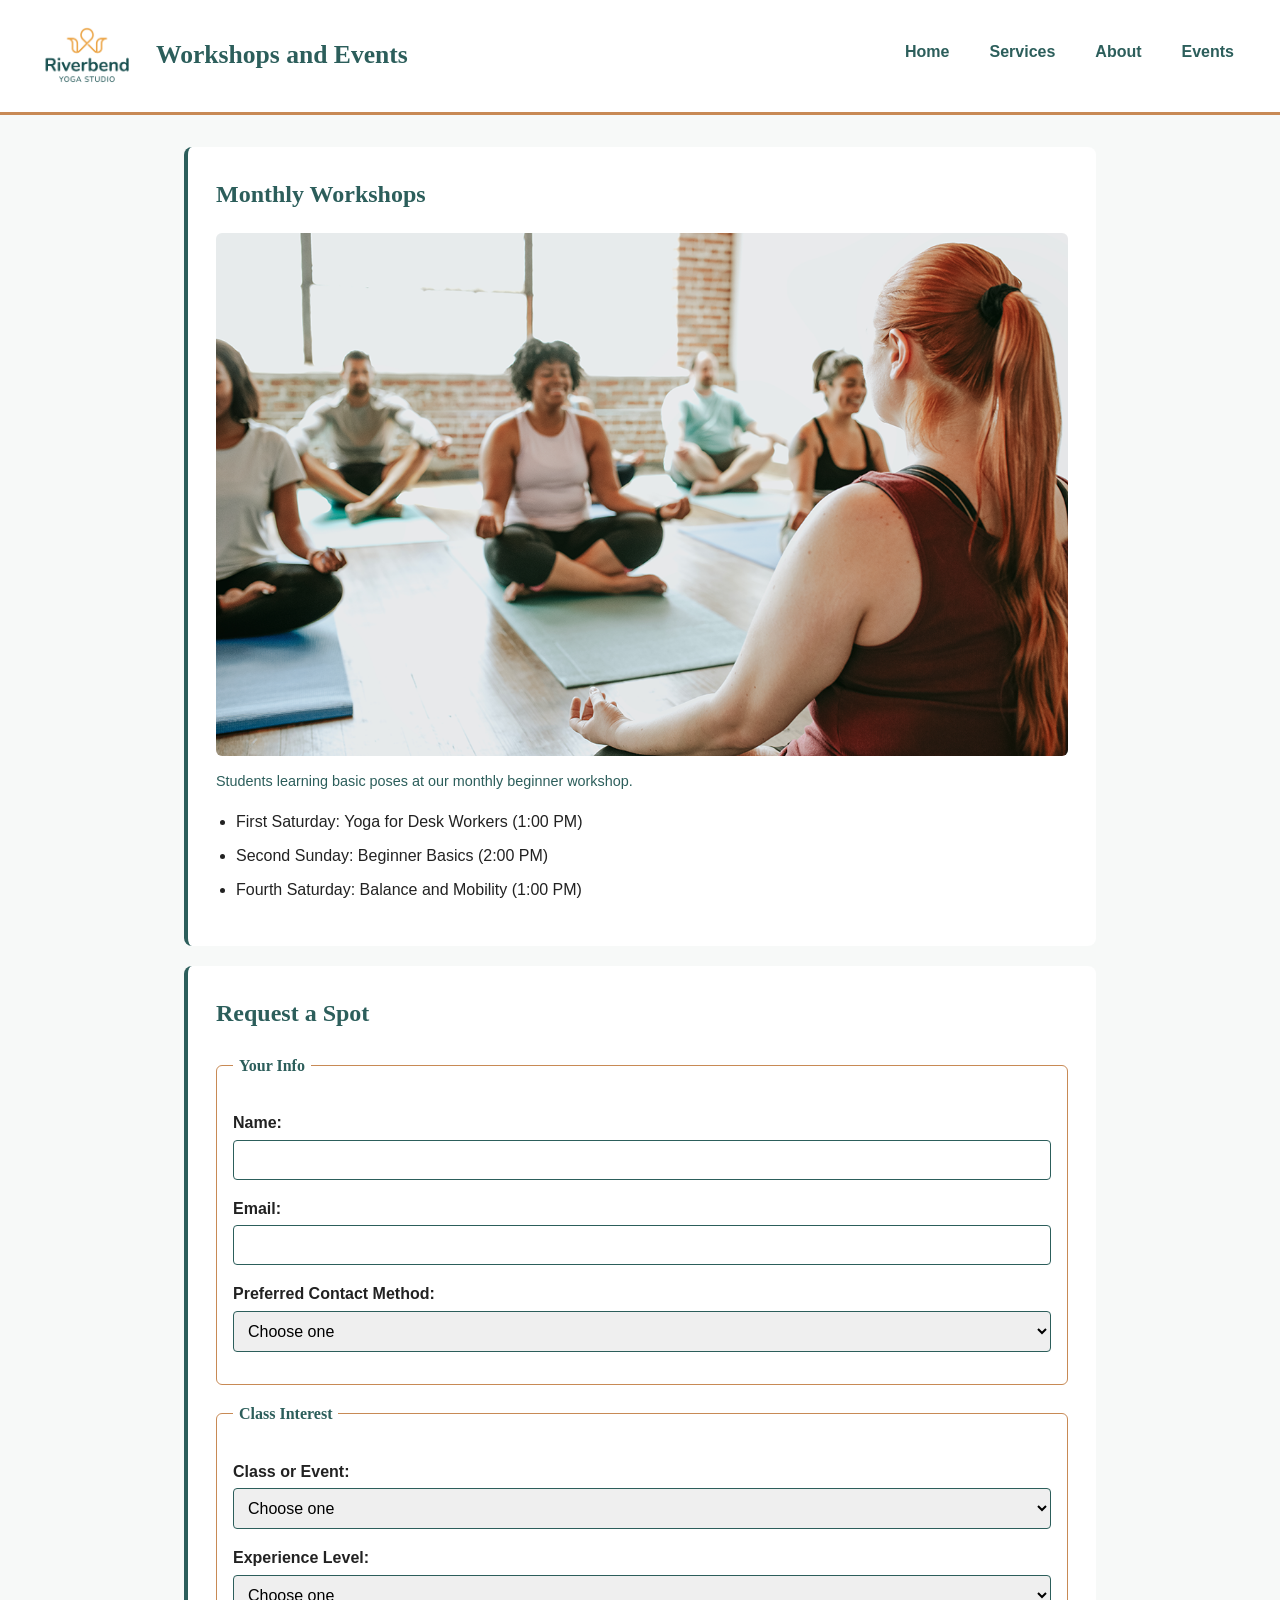
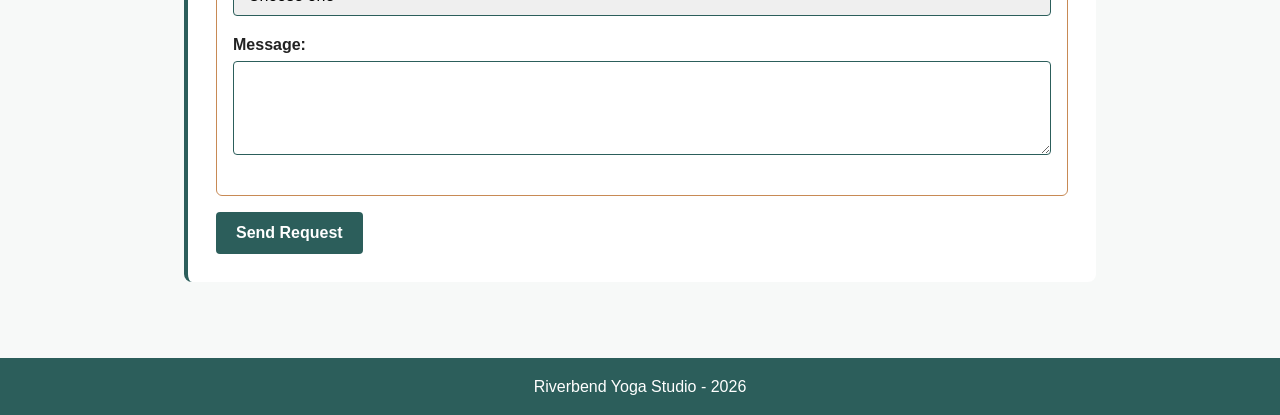
==== events.html @ 712cecc1 "Add files via upload" ====
<!DOCTYPE html>
<html lang="en">
<head>
  <meta charset="UTF-8">
  <meta name="viewport" content="width=device-width, initial-scale=1.0">
  <title>Riverbend Yoga Studio - Events</title>
  <link rel="stylesheet" href="styles.css">
</head>
<body>
  <header>
    <div class="brand">
      <img src="yoga-logo_c.png" alt="Riverbend Yoga Studio logo" class="logo">
      <h1>Workshops and Events</h1>
    </div>
    <nav>
      <ul>
        <li><a href="index.html">Home</a></li>
        <li><a href="services.html">Services</a></li>
        <li><a href="about.html">About</a></li>
        <li><a href="events.html">Events</a></li>
      </ul>
    </nav>
  </header>

  <main>
    <section>
      <h2>Monthly Workshops</h2>
      <figure>
        <img src="yoga-workshop_c.png" alt="Group of students sitting on yoga mats in a circle during a workshop">
        <figcaption>Students learning basic poses at our monthly beginner workshop.</figcaption>
      </figure>
      <ul>
        <li>First Saturday: Yoga for Desk Workers (1:00 PM)</li>
        <li>Second Sunday: Beginner Basics (2:00 PM)</li>
        <li>Fourth Saturday: Balance and Mobility (1:00 PM)</li>
      </ul>
    </section>

    <section>
      <h2>Request a Spot</h2>
      <form action="#" method="post">
        <fieldset>
          <legend>Your Info</legend>
          <p>
            <label for="name">Name:</label>
            <input type="text" id="name" name="name" required>
          </p>
          <p>
            <label for="email">Email:</label>
            <input type="email" id="email" name="email" required>
          </p>
          <p>
            <label for="contact">Preferred Contact Method:</label>
            <select id="contact" name="contact" required>
              <option value="">Choose one</option>
              <option value="email">Email</option>
              <option value="phone">Phone</option>
              <option value="text">Text</option>
            </select>
          </p>
        </fieldset>

        <fieldset>
          <legend>Class Interest</legend>
          <p>
            <label for="interest">Class or Event:</label>
            <select id="interest" name="interest" required>
              <option value="">Choose one</option>
              <option value="gentle">Gentle Yoga</option>
              <option value="vinyasa">Vinyasa</option>
              <option value="restorative">Restorative Yoga</option>
              <option value="private">Private Session</option>
              <option value="workshop">Monthly Workshop</option>
            </select>
          </p>
          <p>
            <label for="level">Experience Level:</label>
            <select id="level" name="level" required>
              <option value="">Choose one</option>
              <option value="beginner">Beginner</option>
              <option value="some">Some Experience</option>
              <option value="regular">Regular Student</option>
            </select>
          </p>
          <p>
            <label for="message">Message:</label>
            <textarea id="message" name="message" rows="4" cols="35" required></textarea>
          </p>
        </fieldset>

        <button type="submit">Send Request</button>
      </form>
    </section>
  </main>

  <footer>
    <p>Riverbend Yoga Studio - 2026</p>
  </footer>
</body>
</html>
---- styles.css ----
* {
  box-sizing: border-box;
}

body {
  margin: 0;
  font-family: Arial, sans-serif;
  line-height: 1.6;
  color: #222222;
  background-color: #f7f9f8;
}

h1, h2, h3 {
  font-family: Georgia, serif;
  color: #2c5e5b;
  margin-top: 0;
}

img {
  max-width: 100%;
  height: auto;
  display: block;
  border-radius: 6px;
}

/* Header and Navigation (Mobile-First) */
header {
  background-color: #ffffff;
  border-bottom: 3px solid #c88a55;
  padding: 16px;
  display: flex;
  flex-direction: column;
  align-items: center;
  text-align: center;
  gap: 12px;
}

.brand {
  display: flex;
  flex-direction: column;
  align-items: center;
  gap: 8px;
}

.logo {
  width: 110px;
}

header h1 {
  font-size: 1.6rem;
  margin: 0;
}

nav ul {
  list-style: none;
  margin: 0;
  padding: 0;
  display: flex;
  flex-direction: column;
  gap: 8px;
}

nav a {
  display: block;
  padding: 8px 14px;
  text-decoration: none;
  color: #2c5e5b;
  font-weight: bold;
  border-radius: 4px;
}

nav a:hover,
nav a:focus {
  background-color: #2c5e5b;
  color: #ffffff;
}

/* Main Content */
main {
  max-width: 960px;
  margin: 0 auto;
  padding: 20px 16px;
}

section {
  background-color: #ffffff;
  padding: 20px;
  margin-bottom: 20px;
  border-radius: 8px;
  border-left: 4px solid #2c5e5b;
}

section img {
  margin: 14px 0;
}

ul {
  padding-left: 20px;
}

li {
  margin-bottom: 8px;
}

/* Flex Card Layouts (Mobile-First Stacked) */
.card-group {
  display: flex;
  flex-direction: column;
  gap: 16px;
}

.card {
  background-color: #f7f9f8;
  padding: 16px;
  border-radius: 6px;
  border-top: 3px solid #c88a55;
}

/* Media Elements */
figure {
  margin: 0 0 16px 0;
}

figcaption {
  font-size: 0.9rem;
  color: #2c5e5b;
  margin-top: 8px;
}

audio {
  width: 100%;
  margin-top: 10px;
}

/* Form Styling */
form {
  display: flex;
  flex-direction: column;
  gap: 16px;
}

fieldset {
  border: 1px solid #c88a55;
  border-radius: 6px;
  padding: 16px;
  margin: 0;
}

legend {
  font-family: Georgia, serif;
  font-weight: bold;
  color: #2c5e5b;
  padding: 0 6px;
}

label {
  display: block;
  font-weight: bold;
  margin-bottom: 4px;
}

input,
select,
textarea {
  width: 100%;
  padding: 10px;
  font-family: Arial, sans-serif;
  font-size: 1rem;
  border: 1px solid #2c5e5b;
  border-radius: 4px;
}

button {
  background-color: #2c5e5b;
  color: #ffffff;
  font-family: Arial, sans-serif;
  font-size: 1rem;
  font-weight: bold;
  padding: 12px 20px;
  border: none;
  border-radius: 4px;
  cursor: pointer;
}

button:hover,
button:focus {
  background-color: #c88a55;
  color: #222222;
}

/* Footer */
footer {
  background-color: #2c5e5b;
  color: #ffffff;
  text-align: center;
  padding: 16px;
  margin-top: 24px;
}

footer p {
  margin: 0;
}

/* Larger Screens (Tablet and Desktop) */
@media (min-width: 768px) {
  header {
    flex-direction: row;
    justify-content: space-between;
    text-align: left;
    padding: 16px 32px;
  }

  .brand {
    flex-direction: row;
    gap: 14px;
  }

  nav ul {
    flex-direction: row;
    gap: 12px;
  }

  main {
    padding: 32px 24px;
  }

  section {
    padding: 28px;
  }

  .card-group {
    flex-direction: row;
  }

  .card {
    flex: 1;
  }

  button {
    align-self: flex-start;
  }
}
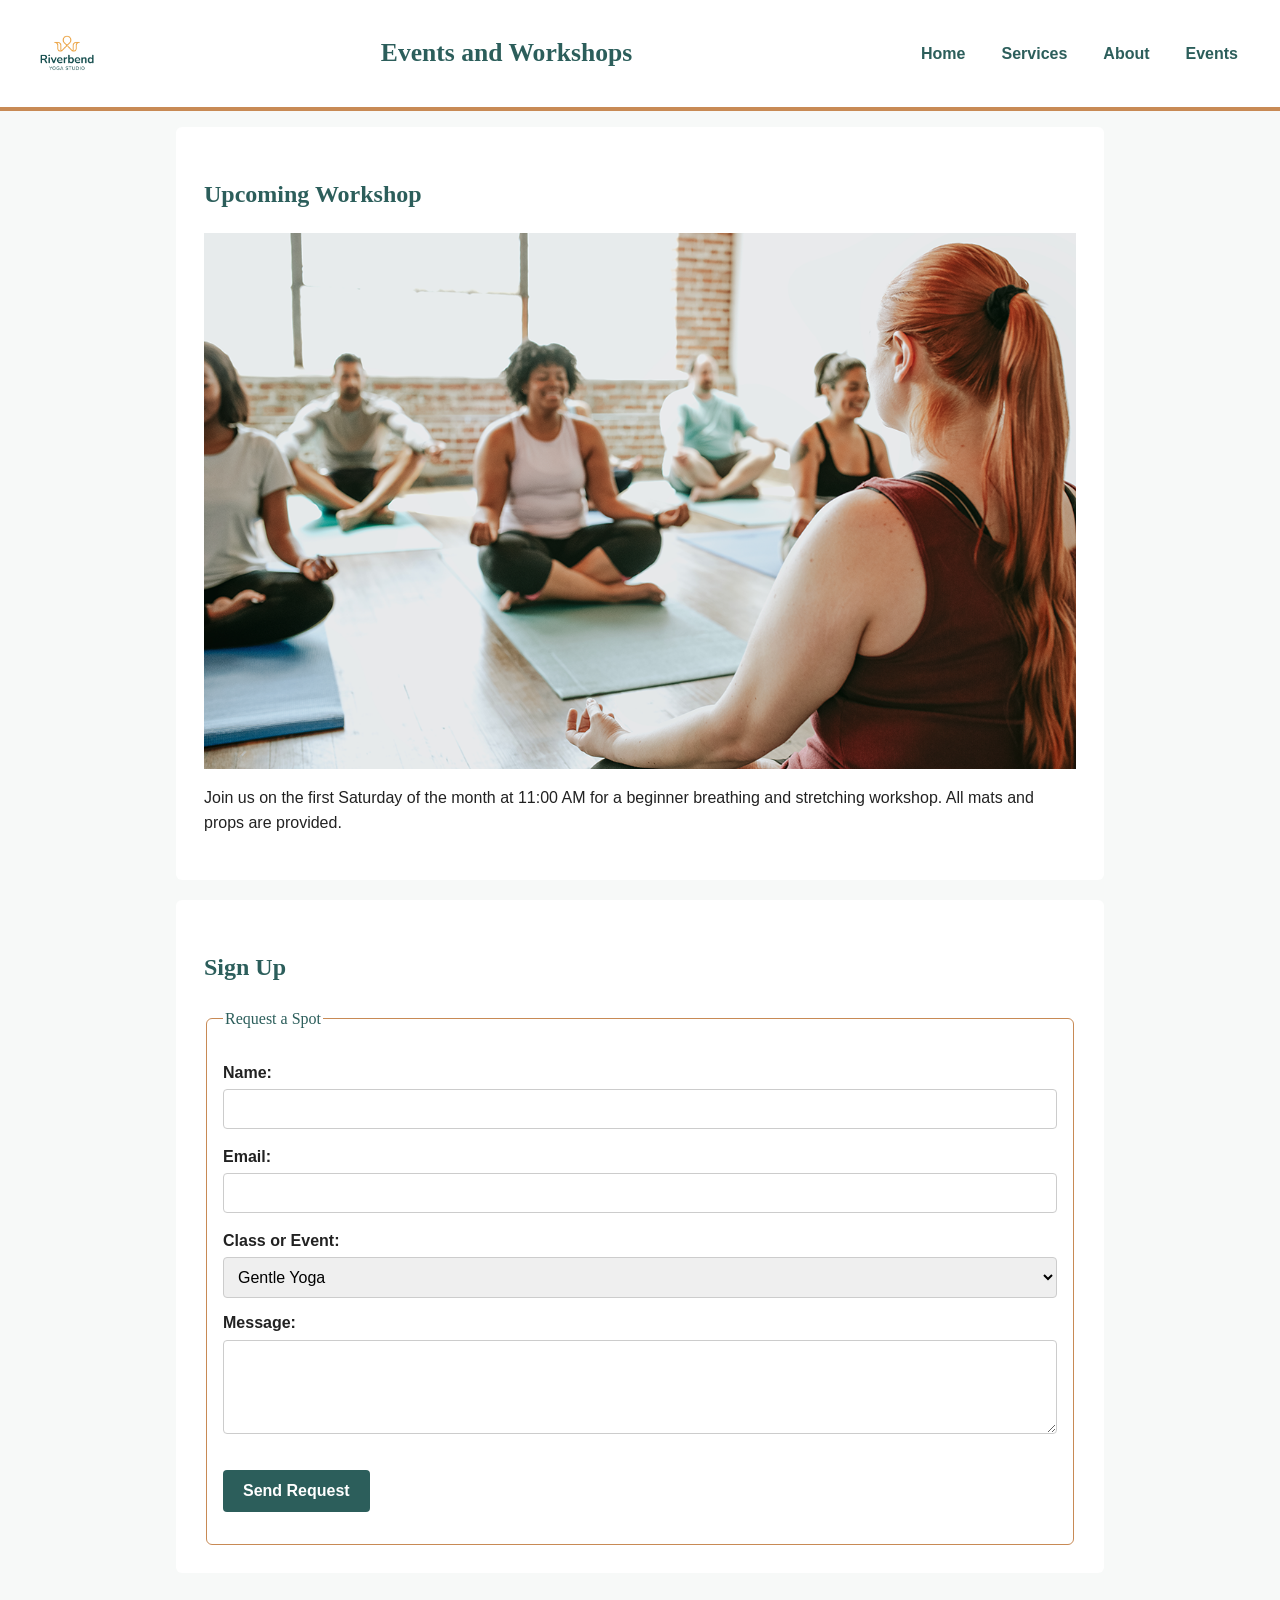
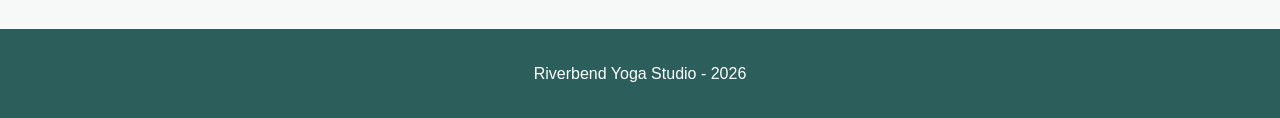
==== commit 54410706: "Add files via upload" ====
--- a/events.html
+++ b/events.html
@@ -8,10 +8,8 @@
 </head>
 <body>
   <header>
-    <div class="brand">
-      <img src="yoga-logo_c.png" alt="Riverbend Yoga Studio logo" class="logo">
-      <h1>Workshops and Events</h1>
-    </div>
+    <img src="yoga-logo_c.png" alt="Riverbend Yoga Studio logo">
+    <h1>Events and Workshops</h1>
     <nav>
       <ul>
         <li><a href="index.html">Home</a></li>
@@ -24,71 +22,39 @@
 
   <main>
     <section>
-      <h2>Monthly Workshops</h2>
-      <figure>
-        <img src="yoga-workshop_c.png" alt="Group of students sitting on yoga mats in a circle during a workshop">
-        <figcaption>Students learning basic poses at our monthly beginner workshop.</figcaption>
-      </figure>
-      <ul>
-        <li>First Saturday: Yoga for Desk Workers (1:00 PM)</li>
-        <li>Second Sunday: Beginner Basics (2:00 PM)</li>
-        <li>Fourth Saturday: Balance and Mobility (1:00 PM)</li>
-      </ul>
+      <h2>Upcoming Workshop</h2>
+      <img src="yoga-workshop_c.png" alt="Group of people practicing yoga in a bright studio">
+      <p>Join us on the first Saturday of the month at 11:00 AM for a beginner breathing and stretching workshop. All mats and props are provided.</p>
     </section>
 
     <section>
-      <h2>Request a Spot</h2>
-      <form action="#" method="post">
+      <h2>Sign Up</h2>
+      <form id="request-form" novalidate>
         <fieldset>
-          <legend>Your Info</legend>
-          <p>
-            <label for="name">Name:</label>
-            <input type="text" id="name" name="name" required>
-          </p>
-          <p>
-            <label for="email">Email:</label>
-            <input type="email" id="email" name="email" required>
-          </p>
-          <p>
-            <label for="contact">Preferred Contact Method:</label>
-            <select id="contact" name="contact" required>
-              <option value="">Choose one</option>
-              <option value="email">Email</option>
-              <option value="phone">Phone</option>
-              <option value="text">Text</option>
-            </select>
-          </p>
+          <legend>Request a Spot</legend>
+
+          <label for="name">Name:</label>
+          <input type="text" id="name" name="name">
+          <p class="error-msg" id="name-error"></p>
+
+          <label for="email">Email:</label>
+          <input type="email" id="email" name="email">
+          <p class="error-msg" id="email-error"></p>
+
+          <label for="interest">Class or Event:</label>
+          <select id="interest" name="interest">
+            <option value="gentle">Gentle Yoga</option>
+            <option value="vinyasa">Vinyasa</option>
+            <option value="restorative">Restorative Yoga</option>
+          </select>
+
+          <label for="message">Message:</label>
+          <textarea id="message" name="message" rows="4"></textarea>
+          <p class="error-msg" id="message-error"></p>
+
+          <button type="submit">Send Request</button>
+          <p id="form-status"></p>
         </fieldset>
-
-        <fieldset>
-          <legend>Class Interest</legend>
-          <p>
-            <label for="interest">Class or Event:</label>
-            <select id="interest" name="interest" required>
-              <option value="">Choose one</option>
-              <option value="gentle">Gentle Yoga</option>
-              <option value="vinyasa">Vinyasa</option>
-              <option value="restorative">Restorative Yoga</option>
-              <option value="private">Private Session</option>
-              <option value="workshop">Monthly Workshop</option>
-            </select>
-          </p>
-          <p>
-            <label for="level">Experience Level:</label>
-            <select id="level" name="level" required>
-              <option value="">Choose one</option>
-              <option value="beginner">Beginner</option>
-              <option value="some">Some Experience</option>
-              <option value="regular">Regular Student</option>
-            </select>
-          </p>
-          <p>
-            <label for="message">Message:</label>
-            <textarea id="message" name="message" rows="4" cols="35" required></textarea>
-          </p>
-        </fieldset>
-
-        <button type="submit">Send Request</button>
       </form>
     </section>
   </main>
@@ -96,5 +62,7 @@
   <footer>
     <p>Riverbend Yoga Studio - 2026</p>
   </footer>
+
+  <script src="script.js"></script>
 </body>
 </html>
--- a/styles.css
+++ b/styles.css
@@ -5,104 +5,77 @@
 body {
   margin: 0;
   font-family: Arial, sans-serif;
+  background-color: #f7f9f8;
+  color: #222222;
   line-height: 1.6;
-  color: #222222;
-  background-color: #f7f9f8;
 }
 
-h1, h2, h3 {
+header {
+  background-color: #ffffff;
+  border-bottom: 4px solid #c88a55;
+  padding: 16px;
+  display: flex;
+  flex-direction: column;
+  align-items: center;
+  text-align: center;
+  gap: 10px;
+}
+
+header img {
+  max-width: 70px;
+  height: auto;
+}
+
+h1, h2, h3, legend {
   font-family: Georgia, serif;
   color: #2c5e5b;
-  margin-top: 0;
+}
+
+h1 {
+  font-size: 1.6rem;
+  margin: 0;
+}
+
+nav ul {
+  list-style: none;
+  padding: 0;
+  margin: 0;
+  display: flex;
+  flex-direction: column;
+  gap: 8px;
+}
+
+nav a {
+  text-decoration: none;
+  color: #2c5e5b;
+  font-weight: bold;
+  padding: 6px 10px;
+}
+
+nav a:hover {
+  color: #c88a55;
+}
+
+main {
+  max-width: 960px;
+  margin: 0 auto;
+  padding: 16px;
+}
+
+section {
+  background-color: #ffffff;
+  padding: 20px;
+  margin-bottom: 20px;
+  border-radius: 6px;
 }
 
 img {
   max-width: 100%;
   height: auto;
   display: block;
-  border-radius: 6px;
+  margin: 12px 0;
 }
 
-/* Header and Navigation (Mobile-First) */
-header {
-  background-color: #ffffff;
-  border-bottom: 3px solid #c88a55;
-  padding: 16px;
-  display: flex;
-  flex-direction: column;
-  align-items: center;
-  text-align: center;
-  gap: 12px;
-}
-
-.brand {
-  display: flex;
-  flex-direction: column;
-  align-items: center;
-  gap: 8px;
-}
-
-.logo {
-  width: 110px;
-}
-
-header h1 {
-  font-size: 1.6rem;
-  margin: 0;
-}
-
-nav ul {
-  list-style: none;
-  margin: 0;
-  padding: 0;
-  display: flex;
-  flex-direction: column;
-  gap: 8px;
-}
-
-nav a {
-  display: block;
-  padding: 8px 14px;
-  text-decoration: none;
-  color: #2c5e5b;
-  font-weight: bold;
-  border-radius: 4px;
-}
-
-nav a:hover,
-nav a:focus {
-  background-color: #2c5e5b;
-  color: #ffffff;
-}
-
-/* Main Content */
-main {
-  max-width: 960px;
-  margin: 0 auto;
-  padding: 20px 16px;
-}
-
-section {
-  background-color: #ffffff;
-  padding: 20px;
-  margin-bottom: 20px;
-  border-radius: 8px;
-  border-left: 4px solid #2c5e5b;
-}
-
-section img {
-  margin: 14px 0;
-}
-
-ul {
-  padding-left: 20px;
-}
-
-li {
-  margin-bottom: 8px;
-}
-
-/* Flex Card Layouts (Mobile-First Stacked) */
 .card-group {
   display: flex;
   flex-direction: column;
@@ -111,97 +84,73 @@
 
 .card {
   background-color: #f7f9f8;
+  border-top: 4px solid #c88a55;
+  padding: 16px;
+  border-radius: 4px;
+  flex: 1;
+}
+
+form fieldset {
+  border: 1px solid #c88a55;
   padding: 16px;
   border-radius: 6px;
-  border-top: 3px solid #c88a55;
 }
 
-/* Media Elements */
-figure {
-  margin: 0 0 16px 0;
+form label {
+  display: block;
+  font-weight: bold;
+  margin-top: 12px;
 }
 
-figcaption {
-  font-size: 0.9rem;
-  color: #2c5e5b;
-  margin-top: 8px;
-}
-
-audio {
-  width: 100%;
-  margin-top: 10px;
-}
-
-/* Form Styling */
-form {
-  display: flex;
-  flex-direction: column;
-  gap: 16px;
-}
-
-fieldset {
-  border: 1px solid #c88a55;
-  border-radius: 6px;
-  padding: 16px;
-  margin: 0;
-}
-
-legend {
-  font-family: Georgia, serif;
-  font-weight: bold;
-  color: #2c5e5b;
-  padding: 0 6px;
-}
-
-label {
-  display: block;
-  font-weight: bold;
-  margin-bottom: 4px;
-}
-
-input,
-select,
-textarea {
+form input,
+form select,
+form textarea,
+section select {
   width: 100%;
   padding: 10px;
+  margin-top: 4px;
   font-family: Arial, sans-serif;
   font-size: 1rem;
-  border: 1px solid #2c5e5b;
+  border: 1px solid #cccccc;
   border-radius: 4px;
 }
 
 button {
   background-color: #2c5e5b;
   color: #ffffff;
-  font-family: Arial, sans-serif;
+  border: none;
+  padding: 12px 20px;
   font-size: 1rem;
   font-weight: bold;
-  padding: 12px 20px;
-  border: none;
   border-radius: 4px;
+  margin-top: 14px;
   cursor: pointer;
 }
 
-button:hover,
-button:focus {
+button:hover {
   background-color: #c88a55;
-  color: #222222;
 }
 
-/* Footer */
 footer {
   background-color: #2c5e5b;
   color: #ffffff;
   text-align: center;
   padding: 16px;
-  margin-top: 24px;
+  margin-top: 20px;
 }
 
-footer p {
-  margin: 0;
+.error-msg {
+  color: #b00020;
+  font-size: 0.9rem;
+  margin-top: 4px;
 }
 
-/* Larger Screens (Tablet and Desktop) */
+#form-status {
+  color: #2c5e5b;
+  font-weight: bold;
+  margin-top: 10px;
+}
+
 @media (min-width: 768px) {
   header {
     flex-direction: row;
@@ -210,18 +159,9 @@
     padding: 16px 32px;
   }
 
-  .brand {
-    flex-direction: row;
-    gap: 14px;
-  }
-
   nav ul {
     flex-direction: row;
-    gap: 12px;
-  }
-
-  main {
-    padding: 32px 24px;
+    gap: 16px;
   }
 
   section {
@@ -231,12 +171,4 @@
   .card-group {
     flex-direction: row;
   }
-
-  .card {
-    flex: 1;
-  }
-
-  button {
-    align-self: flex-start;
-  }
 }
